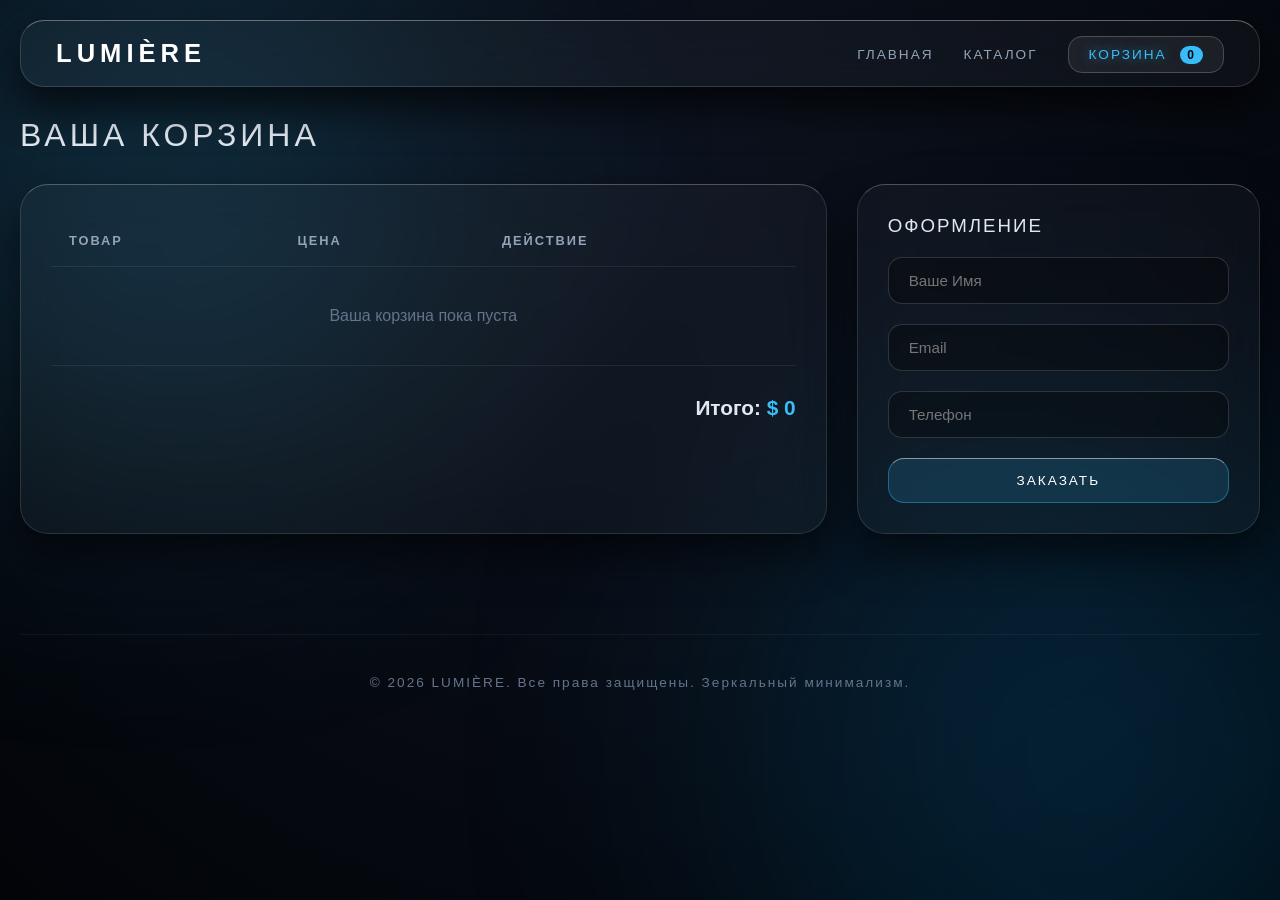
==== cart.html @ f5b10ace "update project" ====
<!DOCTYPE html>
<html lang="ru">
<head>
  <meta charset="UTF-8">
  <meta name="viewport" content="width=device-width, initial-scale=1.0">
  <title>LUMIÈRE | Корзина</title>
  <link rel="stylesheet" href="style.css">
</head>
<body>
  <div class="bg-blob blob-1"></div>
  <div class="bg-blob blob-2"></div>

  <div class="container">
    <header>
      <nav class="nav-glass">
        <a href="index.html" class="logo">LUMIÈRE</a>
        <ul class="nav-links">
          <li><a href="index.html">Главная</a></li>
          <li><a href="catalog.html">Каталог</a></li>
          <li><a href="cart.html" class="active cart-icon-btn">Корзина <span class="cart-badge" id="cart-count">0</span></a></li>
        </ul>
      </nav>
    </header>

    <main>
      <h1 style="letter-spacing: 4px; font-weight: 300; margin-bottom: 30px;">ВАША КОРЗИНА</h1>

      <div style="display: grid; grid-template-columns: 2fr 1fr; gap: 30px;">
        <!-- Таблица товаров -->
        <div class="glass-card">
          <table class="cart-table">
            <thead>
              <tr>
                <th>Товар</th>
                <th>Цена</th>
                <th>Действие</th>
              </tr>
            </thead>
            <tbody id="cart-items-body">
              <!-- Товары подгружаются из script.js -->
            </tbody>
          </table>
          <div style="text-align: right; font-size: 1.3rem; font-weight: bold; margin-top: 20px;">
            Итого: <span id="cart-total-price" style="color: #38bdf8;">$ 0</span>
          </div>
        </div>

        <!-- Оформление заказа -->
        <div class="glass-card">
          <h3 style="margin-bottom: 20px; font-weight: 400; letter-spacing: 2px;">ОФОРМЛЕНИЕ</h3>
          <form onsubmit="submitOrder(event)">
            <div class="form-group">
              <input type="text" class="form-input" placeholder="Ваше Имя" required>
            </div>
            <div class="form-group">
              <input type="email" class="form-input" placeholder="Email" required>
            </div>
            <div class="form-group">
              <input type="tel" class="form-input" placeholder="Телефон" required>
            </div>
            <button type="submit" class="btn-glass" style="width: 100%;">Заказать</button>
          </form>
        </div>
      </div>
    </main>

    <footer>
      <p>© 2026 LUMIÈRE. Все права защищены. Зеркальный минимализм.</p>
    </footer>
  </div>

  <script src="script.js"></script>
</body>
</html>
---- style.css ----
* {
  margin: 0;
  padding: 0;
  box-sizing: border-box;
  font-family: 'Segoe UI', Tahoma, Geneva, Verdana, sans-serif;
}

body {
  min-height: 100vh;
  background: radial-gradient(circle at 50% 20%, #0d131f, #020408);
  color: #e2e8f0;
  overflow-x: hidden;
  position: relative;
}

/* Фоновые ледяные пятна */
.bg-blob {
  position: fixed;
  border-radius: 50%;
  filter: blur(140px);
  z-index: 0;
  opacity: 0.22;
  pointer-events: none;
}

.blob-1 { width: 550px; height: 550px; background: #38bdf8; top: -10%; left: -10%; }
.blob-2 { width: 650px; height: 650px; background: #0284c7; bottom: -20%; right: -10%; }
.blob-3 { width: 450px; height: 450px; background: #6366f1; top: 40%; left: 40%; transform: translate(-50%, -50%); }

.container {
  max-width: 1280px;
  margin: 0 auto;
  padding: 0 20px;
  position: relative;
  z-index: 2;
}

/* Зеркальная Шапка */
header {
  position: sticky;
  top: 20px;
  z-index: 100;
  margin-bottom: 50px;
}

.nav-glass {
  display: flex;
  justify-content: space-between;
  align-items: center;
  padding: 18px 35px;
  border-radius: 24px;
  background: rgba(255, 255, 255, 0.03);
  backdrop-filter: blur(20px);
  -webkit-backdrop-filter: blur(20px);
  border: 1px solid rgba(255, 255, 255, 0.15);
  border-top: 1px solid rgba(255, 255, 255, 0.35);
  box-shadow: 0 20px 40px rgba(0, 0, 0, 0.7);
}

.logo {
  font-size: 1.6rem;
  font-weight: 700;
  letter-spacing: 5px;
  color: #fff;
  text-decoration: none;
}

.nav-links {
  display: flex;
  gap: 30px;
  list-style: none;
}

.nav-links a {
  color: #94a3b8;
  text-decoration: none;
  font-size: 0.85rem;
  letter-spacing: 2px;
  text-transform: uppercase;
  transition: all 0.3s ease;
}

.nav-links a:hover,
.nav-links a.active {
  color: #38bdf8;
  text-shadow: 0 0 12px rgba(56, 189, 248, 0.6);
}

.cart-icon-btn {
  position: relative;
  background: rgba(255, 255, 255, 0.06);
  padding: 10px 20px;
  border-radius: 14px;
  border: 1px solid rgba(255, 255, 255, 0.2);
  color: #fff;
  text-decoration: none;
  transition: 0.3s;
}

.cart-icon-btn:hover {
  background: rgba(56, 189, 248, 0.2);
  border-color: #38bdf8;
}

.cart-badge {
  background: #38bdf8;
  color: #020408;
  font-size: 0.75rem;
  font-weight: bold;
  padding: 2px 7px;
  border-radius: 10px;
  margin-left: 8px;
}

/* 🔥 ЭФФЕКТ МНОГОРАЗОВОГО ПОЯВЛЕНИЯ ПРИ СКРОЛЛЕ 🔥 */
.reveal {
  opacity: 0;
  transform: translateY(50px) scale(0.95);
  transition: opacity 0.7s cubic-bezier(0.16, 1, 0.3, 1), transform 0.7s cubic-bezier(0.16, 1, 0.3, 1);
  will-change: transform, opacity;
}

.reveal.active {
  opacity: 1;
  transform: translateY(0) scale(1);
}

/* Стеклянные карточки */
.glass-card {
  background: rgba(255, 255, 255, 0.03);
  backdrop-filter: blur(20px);
  -webkit-backdrop-filter: blur(20px);
  border: 1px solid rgba(255, 255, 255, 0.12);
  border-top: 1px solid rgba(255, 255, 255, 0.25);
  border-radius: 28px;
  padding: 30px;
  box-shadow: 0 20px 45px rgba(0, 0, 0, 0.6);
  transition: transform 0.3s ease, border-color 0.3s ease, box-shadow 0.3s ease;
}

.glass-card:hover {
  transform: translateY(-6px);
  border-color: rgba(56, 189, 248, 0.4);
  box-shadow: 0 25px 50px rgba(56, 189, 248, 0.15);
}

/* Кнопки */
.btn-glass {
  display: inline-block;
  padding: 14px 30px;
  border-radius: 16px;
  background: rgba(56, 189, 248, 0.15);
  border: 1px solid rgba(56, 189, 248, 0.4);
  border-top: 1px solid rgba(255, 255, 255, 0.5);
  color: #fff;
  text-decoration: none;
  font-size: 0.85rem;
  letter-spacing: 2px;
  text-transform: uppercase;
  cursor: pointer;
  transition: all 0.3s ease;
  text-align: center;
}

.btn-glass:hover {
  background: rgba(56, 189, 248, 0.35);
  border-color: #38bdf8;
  box-shadow: 0 0 25px rgba(56, 189, 248, 0.4);
}

.btn-secondary {
  background: rgba(255, 255, 255, 0.05);
  border-color: rgba(255, 255, 255, 0.2);
}

.btn-secondary:hover {
  background: rgba(255, 255, 255, 0.15);
  border-color: rgba(255, 255, 255, 0.4);
}

/* Главный Баннер */
.hero {
  padding: 90px 40px;
  text-align: center;
  margin-bottom: 60px;
}

.hero h1 {
  font-size: 3.8rem;
  letter-spacing: 8px;
  margin-bottom: 20px;
  font-weight: 300;
  background: linear-gradient(135deg, #ffffff, #94a3b8);
  -webkit-background-clip: text;
  -webkit-text-fill-color: transparent;
}

.hero p {
  font-size: 1.15rem;
  color: #94a3b8;
  max-width: 650px;
  margin: 0 auto 40px;
  line-height: 1.6;
}

.hero-buttons {
  display: flex;
  gap: 20px;
  justify-content: center;
}

.section-title {
  text-align: center;
  font-size: 2rem;
  font-weight: 300;
  letter-spacing: 5px;
  margin-bottom: 40px;
  color: #f8fafc;
}

/* Сетка услуг */
.services-grid {
  display: grid;
  grid-template-columns: repeat(auto-fit, minmax(280px, 1fr));
  gap: 25px;
  margin-bottom: 80px;
}

.service-card {
  text-align: center;
}

.service-icon {
  font-size: 2.5rem;
  margin-bottom: 20px;
  display: inline-block;
  color: #38bdf8;
  text-shadow: 0 0 15px rgba(56, 189, 248, 0.5);
}

.service-title {
  font-size: 1.15rem;
  letter-spacing: 2px;
  margin-bottom: 12px;
  color: #fff;
}

.service-desc {
  font-size: 0.88rem;
  color: #94a3b8;
  line-height: 1.6;
  margin-bottom: 20px;
}

/* Фильтры и Каталог */
.filter-bar {
  display: flex;
  justify-content: center;
  gap: 12px;
  margin-bottom: 40px;
  flex-wrap: wrap;
}

.filter-btn {
  padding: 10px 22px;
  border-radius: 20px;
  background: rgba(255, 255, 255, 0.04);
  border: 1px solid rgba(255, 255, 255, 0.15);
  color: #94a3b8;
  cursor: pointer;
  transition: 0.3s;
  font-size: 0.85rem;
  letter-spacing: 1px;
}

.filter-btn.active, .filter-btn:hover {
  background: rgba(56, 189, 248, 0.2);
  border-color: #38bdf8;
  color: #fff;
}

.products-grid {
  display: grid;
  grid-template-columns: repeat(auto-fill, minmax(270px, 1fr));
  gap: 30px;
  margin-bottom: 80px;
}

.product-card {
  display: flex;
  flex-direction: column;
  justify-content: space-between;
}

.product-img {
  width: 100%;
  height: 230px;
  object-fit: cover;
  border-radius: 20px;
  margin-bottom: 18px;
  border: 1px solid rgba(255, 255, 255, 0.1);
  transition: transform 0.4s ease;
}

.product-card:hover .product-img {
  transform: scale(1.03);
}

.product-category {
  font-size: 0.75rem;
  color: #38bdf8;
  letter-spacing: 2px;
  text-transform: uppercase;
  margin-bottom: 6px;
}

.product-title {
  font-size: 1.1rem;
  margin-bottom: 8px;
  color: #fff;
  font-weight: 500;
}

.product-price {
  font-size: 1.2rem;
  color: #f8fafc;
  margin-bottom: 18px;
  font-weight: 600;
}

/* Всплывающее уведомление Toast */
.toast-container {
  position: fixed;
  bottom: 30px;
  right: 30px;
  z-index: 1000;
  display: flex;
  flex-direction: column;
  gap: 10px;
}

.toast {
  background: rgba(15, 23, 42, 0.85);
  backdrop-filter: blur(16px);
  border: 1px solid rgba(56, 189, 248, 0.5);
  border-top: 1px solid rgba(255, 255, 255, 0.6);
  color: #fff;
  padding: 16px 24px;
  border-radius: 18px;
  box-shadow: 0 10px 30px rgba(0, 0, 0, 0.5);
  display: flex;
  align-items: center;
  gap: 12px;
  animation: slideIn 0.3s ease forwards;
  font-size: 0.9rem;
}

@keyframes slideIn {
  from { transform: translateX(100%); opacity: 0; }
  to { transform: translateX(0); opacity: 1; }
}

/* Корзина */
.cart-table {
  width: 100%;
  border-collapse: collapse;
  margin-bottom: 30px;
}

.cart-table th, .cart-table td {
  padding: 18px;
  text-align: left;
  border-bottom: 1px solid rgba(255, 255, 255, 0.08);
}

.cart-table th {
  color: #94a3b8;
  font-size: 0.8rem;
  text-transform: uppercase;
  letter-spacing: 2px;
}

.form-group {
  margin-bottom: 20px;
}

.form-input {
  width: 100%;
  padding: 14px 20px;
  background: rgba(0, 0, 0, 0.3);
  border: 1px solid rgba(255, 255, 255, 0.15);
  border-radius: 14px;
  color: #fff;
  outline: none;
  font-size: 0.95rem;
  transition: 0.3s;
}

.form-input:focus {
  border-color: #38bdf8;
  box-shadow: 0 0 15px rgba(56, 189, 248, 0.2);
}

footer {
  margin-top: 100px;
  padding: 40px 0;
  text-align: center;
  color: #64748b;
  font-size: 0.85rem;
  letter-spacing: 2px;
  border-top: 1px solid rgba(255, 255, 255, 0.05);
}
/* ==========================================
   📱 МОБИЛЬНАЯ ВЕРСИЯ (MEDIA QUERIES)
   ========================================== */

/* Планшеты и телефоны (до 768px) */
@media (max-width: 768px) {
  .container {
    padding: 0 15px;
  }

  /* Шапка и навигация */
  .nav-glass {
    flex-direction: column;
    gap: 15px;
    padding: 15px 20px;
  }

  .nav-links {
    gap: 15px;
    font-size: 0.85rem;
    flex-wrap: wrap;
    justify-content: center;
  }

  /* Фильтры в каталоге */
  .filters-container {
    display: flex;
    flex-wrap: wrap;
    gap: 8px;
    justify-content: center;
    margin-bottom: 30px;
  }

  .filter-btn {
    padding: 8px 14px;
    font-size: 0.75rem;
    flex: 1 1 calc(33.33% - 10px);
    text-align: center;
  }

  /* Сетка товаров */
  .products-grid {
    grid-template-columns: repeat(auto-fill, minmax(220px, 1fr));
    gap: 15px;
  }

  .product-img {
    height: 180px;
  }

  /* Корзина и таблицы */
  .cart-layout {
    grid-template-columns: 1fr;
    gap: 20px;
  }

  .cart-table th, 
  .cart-table td {
    padding: 10px 8px;
    font-size: 0.85rem;
  }
}

/* Маленькие телефоны (до 480px) */
@media (max-width: 480px) {
  .logo {
    font-size: 1.2rem;
    letter-spacing: 2px;
  }

  .products-grid {
    grid-template-columns: 1fr; /* По 1 карточке на экран */
  }

  .filter-btn {
    flex: 1 1 calc(50% - 10px);
  }

  .toast-container {
    left: 15px;
    right: 15px;
    bottom: 15px;
  }

  .toast {
    width: 100%;
    justify-content: center;
    font-size: 0.85rem;
  }
}
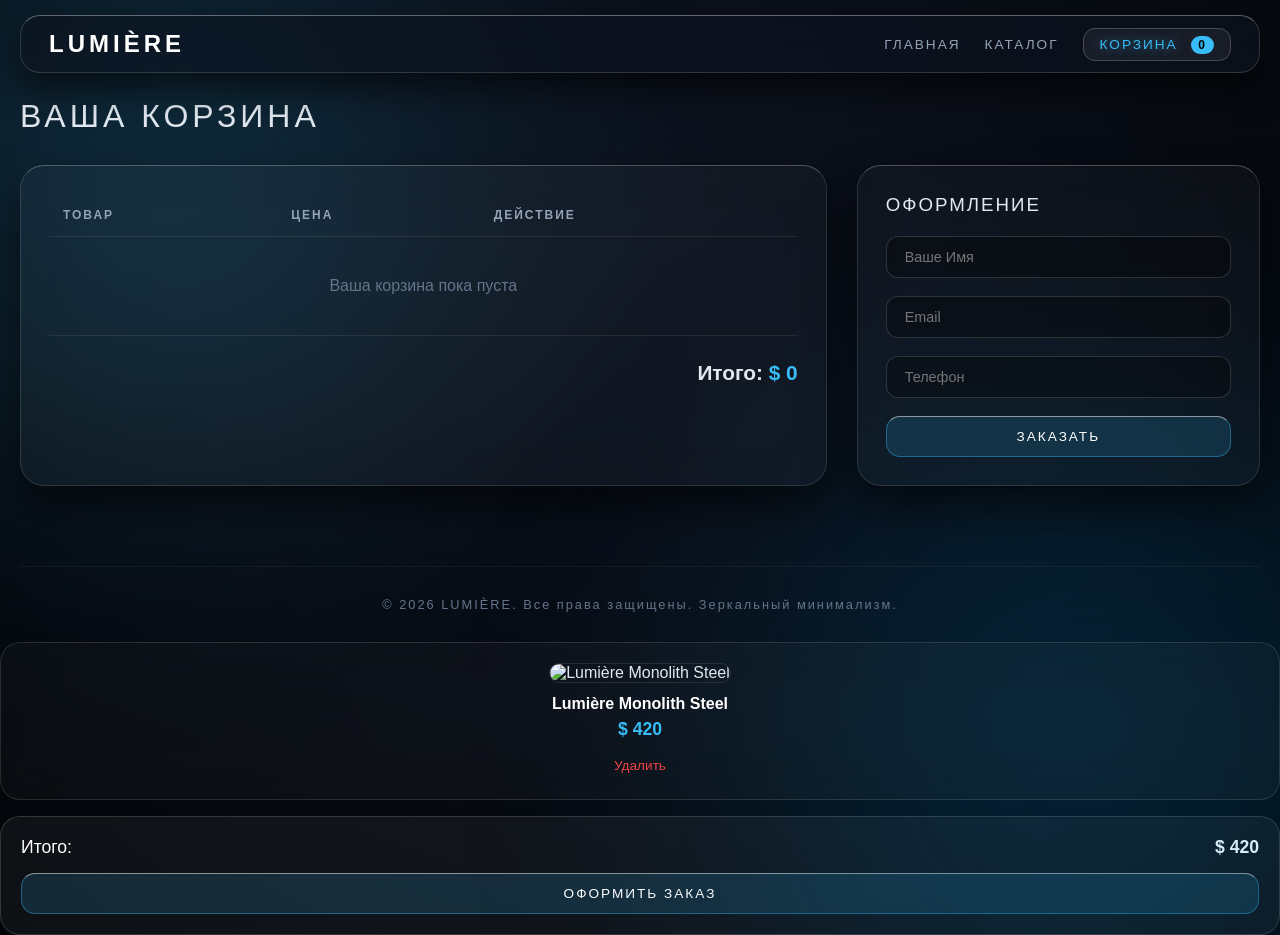
==== commit 64fd5222: "new4 updete" ====
--- a/cart.html
+++ b/cart.html
@@ -69,6 +69,33 @@
     </footer>
   </div>
 
+  <div class="cart-card">
+  <!-- Картинка -->
+  <div class="cart-img-wrap">
+    <img src="img/product.jpg" alt="Lumière Monolith Steel">
+  </div>
+
+  <!-- Информация о товаре -->
+  <div class="cart-info">
+    <h3 class="cart-title">Lumière Monolith Steel</h3>
+    <div class="cart-price">$ 420</div>
+  </div>
+
+  <!-- Действия -->
+  <div class="cart-actions">
+    <button class="cart-remove-btn">Удалить</button>
+  </div>
+</div>
+
+<!-- Итоговый блок -->
+<div class="cart-summary-card">
+  <div class="summary-line">
+    <span>Итого:</span>
+    <strong>$ 420</strong>
+  </div>
+  <button class="btn-glass checkout-btn">Оформить заказ</button>
+</div>
+
   <script src="script.js"></script>
 </body>
 </html>
--- a/style.css
+++ b/style.css
@@ -38,37 +38,38 @@
 /* Зеркальная Шапка */
 header {
   position: sticky;
-  top: 20px;
+  top: 15px;
   z-index: 100;
-  margin-bottom: 50px;
+  margin-bottom: 40px;
 }
 
 .nav-glass {
   display: flex;
   justify-content: space-between;
   align-items: center;
-  padding: 18px 35px;
-  border-radius: 24px;
-  background: rgba(255, 255, 255, 0.03);
+  padding: 14px 28px;
+  border-radius: 20px;
+  background: rgba(13, 19, 31, 0.65);
   backdrop-filter: blur(20px);
   -webkit-backdrop-filter: blur(20px);
   border: 1px solid rgba(255, 255, 255, 0.15);
   border-top: 1px solid rgba(255, 255, 255, 0.35);
-  box-shadow: 0 20px 40px rgba(0, 0, 0, 0.7);
+  box-shadow: 0 15px 35px rgba(0, 0, 0, 0.6);
 }
 
 .logo {
-  font-size: 1.6rem;
+  font-size: 1.5rem;
   font-weight: 700;
-  letter-spacing: 5px;
+  letter-spacing: 4px;
   color: #fff;
   text-decoration: none;
 }
 
 .nav-links {
   display: flex;
-  gap: 30px;
+  gap: 24px;
   list-style: none;
+  align-items: center;
 }
 
 .nav-links a {
@@ -89,12 +90,13 @@
 .cart-icon-btn {
   position: relative;
   background: rgba(255, 255, 255, 0.06);
-  padding: 10px 20px;
-  border-radius: 14px;
+  padding: 8px 16px;
+  border-radius: 12px;
   border: 1px solid rgba(255, 255, 255, 0.2);
   color: #fff;
   text-decoration: none;
   transition: 0.3s;
+  white-space: nowrap;
 }
 
 .cart-icon-btn:hover {
@@ -112,11 +114,11 @@
   margin-left: 8px;
 }
 
-/* 🔥 ЭФФЕКТ МНОГОРАЗОВОГО ПОЯВЛЕНИЯ ПРИ СКРОЛЛЕ 🔥 */
+/* Эффект прокрутки */
 .reveal {
   opacity: 0;
-  transform: translateY(50px) scale(0.95);
-  transition: opacity 0.7s cubic-bezier(0.16, 1, 0.3, 1), transform 0.7s cubic-bezier(0.16, 1, 0.3, 1);
+  transform: translateY(40px) scale(0.98);
+  transition: opacity 0.6s cubic-bezier(0.16, 1, 0.3, 1), transform 0.6s cubic-bezier(0.16, 1, 0.3, 1);
   will-change: transform, opacity;
 }
 
@@ -132,8 +134,8 @@
   -webkit-backdrop-filter: blur(20px);
   border: 1px solid rgba(255, 255, 255, 0.12);
   border-top: 1px solid rgba(255, 255, 255, 0.25);
-  border-radius: 28px;
-  padding: 30px;
+  border-radius: 24px;
+  padding: 28px;
   box-shadow: 0 20px 45px rgba(0, 0, 0, 0.6);
   transition: transform 0.3s ease, border-color 0.3s ease, box-shadow 0.3s ease;
 }
@@ -147,8 +149,8 @@
 /* Кнопки */
 .btn-glass {
   display: inline-block;
-  padding: 14px 30px;
-  border-radius: 16px;
+  padding: 12px 26px;
+  border-radius: 14px;
   background: rgba(56, 189, 248, 0.15);
   border: 1px solid rgba(56, 189, 248, 0.4);
   border-top: 1px solid rgba(255, 255, 255, 0.5);
@@ -180,14 +182,14 @@
 
 /* Главный Баннер */
 .hero {
-  padding: 90px 40px;
+  padding: 70px 20px;
   text-align: center;
-  margin-bottom: 60px;
+  margin-bottom: 50px;
 }
 
 .hero h1 {
-  font-size: 3.8rem;
-  letter-spacing: 8px;
+  font-size: 3.5rem;
+  letter-spacing: 6px;
   margin-bottom: 20px;
   font-weight: 300;
   background: linear-gradient(135deg, #ffffff, #94a3b8);
@@ -196,34 +198,35 @@
 }
 
 .hero p {
-  font-size: 1.15rem;
+  font-size: 1.1rem;
   color: #94a3b8;
   max-width: 650px;
-  margin: 0 auto 40px;
+  margin: 0 auto 35px;
   line-height: 1.6;
 }
 
 .hero-buttons {
   display: flex;
-  gap: 20px;
+  gap: 16px;
   justify-content: center;
+  flex-wrap: wrap;
 }
 
 .section-title {
   text-align: center;
-  font-size: 2rem;
+  font-size: 1.8rem;
   font-weight: 300;
-  letter-spacing: 5px;
-  margin-bottom: 40px;
+  letter-spacing: 4px;
+  margin-bottom: 35px;
   color: #f8fafc;
 }
 
 /* Сетка услуг */
 .services-grid {
   display: grid;
-  grid-template-columns: repeat(auto-fit, minmax(280px, 1fr));
-  gap: 25px;
-  margin-bottom: 80px;
+  grid-template-columns: repeat(auto-fit, minmax(260px, 1fr));
+  gap: 20px;
+  margin-bottom: 70px;
 }
 
 .service-card {
@@ -231,17 +234,17 @@
 }
 
 .service-icon {
-  font-size: 2.5rem;
-  margin-bottom: 20px;
+  font-size: 2.2rem;
+  margin-bottom: 16px;
   display: inline-block;
   color: #38bdf8;
   text-shadow: 0 0 15px rgba(56, 189, 248, 0.5);
 }
 
 .service-title {
-  font-size: 1.15rem;
-  letter-spacing: 2px;
-  margin-bottom: 12px;
+  font-size: 1.1rem;
+  letter-spacing: 1.5px;
+  margin-bottom: 10px;
   color: #fff;
 }
 
@@ -249,27 +252,28 @@
   font-size: 0.88rem;
   color: #94a3b8;
   line-height: 1.6;
-  margin-bottom: 20px;
+  margin-bottom: 18px;
 }
 
 /* Фильтры и Каталог */
-.filter-bar {
+.filter-bar,
+.filters-container {
   display: flex;
   justify-content: center;
-  gap: 12px;
-  margin-bottom: 40px;
+  gap: 10px;
+  margin-bottom: 35px;
   flex-wrap: wrap;
 }
 
 .filter-btn {
-  padding: 10px 22px;
-  border-radius: 20px;
+  padding: 9px 18px;
+  border-radius: 18px;
   background: rgba(255, 255, 255, 0.04);
   border: 1px solid rgba(255, 255, 255, 0.15);
   color: #94a3b8;
   cursor: pointer;
   transition: 0.3s;
-  font-size: 0.85rem;
+  font-size: 0.8rem;
   letter-spacing: 1px;
 }
 
@@ -281,9 +285,9 @@
 
 .products-grid {
   display: grid;
-  grid-template-columns: repeat(auto-fill, minmax(270px, 1fr));
-  gap: 30px;
-  margin-bottom: 80px;
+  grid-template-columns: repeat(auto-fill, minmax(260px, 1fr));
+  gap: 25px;
+  margin-bottom: 70px;
 }
 
 .product-card {
@@ -294,16 +298,16 @@
 
 .product-img {
   width: 100%;
-  height: 230px;
+  height: 220px;
   object-fit: cover;
-  border-radius: 20px;
-  margin-bottom: 18px;
+  border-radius: 18px;
+  margin-bottom: 16px;
   border: 1px solid rgba(255, 255, 255, 0.1);
   transition: transform 0.4s ease;
 }
 
 .product-card:hover .product-img {
-  transform: scale(1.03);
+  transform: scale(1.02);
 }
 
 .product-category {
@@ -315,24 +319,24 @@
 }
 
 .product-title {
-  font-size: 1.1rem;
+  font-size: 1.05rem;
   margin-bottom: 8px;
   color: #fff;
   font-weight: 500;
 }
 
 .product-price {
-  font-size: 1.2rem;
+  font-size: 1.15rem;
   color: #f8fafc;
-  margin-bottom: 18px;
+  margin-bottom: 16px;
   font-weight: 600;
 }
 
-/* Всплывающее уведомление Toast */
+/* Toast */
 .toast-container {
   position: fixed;
-  bottom: 30px;
-  right: 30px;
+  bottom: 25px;
+  right: 25px;
   z-index: 1000;
   display: flex;
   flex-direction: column;
@@ -340,19 +344,19 @@
 }
 
 .toast {
-  background: rgba(15, 23, 42, 0.85);
+  background: rgba(15, 23, 42, 0.9);
   backdrop-filter: blur(16px);
   border: 1px solid rgba(56, 189, 248, 0.5);
   border-top: 1px solid rgba(255, 255, 255, 0.6);
   color: #fff;
-  padding: 16px 24px;
-  border-radius: 18px;
+  padding: 14px 20px;
+  border-radius: 16px;
   box-shadow: 0 10px 30px rgba(0, 0, 0, 0.5);
   display: flex;
   align-items: center;
   gap: 12px;
   animation: slideIn 0.3s ease forwards;
-  font-size: 0.9rem;
+  font-size: 0.88rem;
 }
 
 @keyframes slideIn {
@@ -361,38 +365,44 @@
 }
 
 /* Корзина */
+.cart-table-wrapper {
+  width: 100%;
+  overflow-x: auto;
+}
+
 .cart-table {
   width: 100%;
   border-collapse: collapse;
-  margin-bottom: 30px;
+  margin-bottom: 25px;
+  min-width: 500px;
 }
 
 .cart-table th, .cart-table td {
-  padding: 18px;
+  padding: 14px;
   text-align: left;
   border-bottom: 1px solid rgba(255, 255, 255, 0.08);
 }
 
 .cart-table th {
   color: #94a3b8;
-  font-size: 0.8rem;
+  font-size: 0.75rem;
   text-transform: uppercase;
   letter-spacing: 2px;
 }
 
 .form-group {
-  margin-bottom: 20px;
+  margin-bottom: 18px;
 }
 
 .form-input {
   width: 100%;
-  padding: 14px 20px;
+  padding: 12px 18px;
   background: rgba(0, 0, 0, 0.3);
   border: 1px solid rgba(255, 255, 255, 0.15);
-  border-radius: 14px;
+  border-radius: 12px;
   color: #fff;
   outline: none;
-  font-size: 0.95rem;
+  font-size: 0.9rem;
   transition: 0.3s;
 }
 
@@ -402,14 +412,15 @@
 }
 
 footer {
-  margin-top: 100px;
-  padding: 40px 0;
+  margin-top: 80px;
+  padding: 30px 0;
   text-align: center;
   color: #64748b;
-  font-size: 0.85rem;
+  font-size: 0.8rem;
   letter-spacing: 2px;
   border-top: 1px solid rgba(255, 255, 255, 0.05);
 }
+
 /* ==========================================
    📱 МОБИЛЬНАЯ ВЕРСИЯ (MEDIA QUERIES)
    ========================================== */
@@ -417,86 +428,227 @@
 /* Планшеты и телефоны (до 768px) */
 @media (max-width: 768px) {
   .container {
-    padding: 0 15px;
-  }
-
-  /* Шапка и навигация */
+    padding: 0 12px;
+  }
+
+  header {
+    top: 10px;
+    margin-bottom: 30px;
+  }
+
   .nav-glass {
     flex-direction: column;
-    gap: 15px;
-    padding: 15px 20px;
+    gap: 12px;
+    padding: 12px 16px;
+    border-radius: 18px;
   }
 
   .nav-links {
-    gap: 15px;
-    font-size: 0.85rem;
+    gap: 12px;
+    font-size: 0.75rem;
     flex-wrap: wrap;
     justify-content: center;
-  }
-
-  /* Фильтры в каталоге */
+    width: 100%;
+  }
+
+  .hero {
+    padding: 40px 10px;
+  }
+
+  .hero h1 {
+    font-size: 2.3rem;
+    letter-spacing: 3px;
+  }
+
+  .hero p {
+    font-size: 0.95rem;
+  }
+
+  .hero-buttons {
+    flex-direction: column;
+    width: 100%;
+  }
+
+  .hero-buttons .btn-glass {
+    width: 100%;
+  }
+
+  .filter-bar,
   .filters-container {
-    display: flex;
-    flex-wrap: wrap;
-    gap: 8px;
-    justify-content: center;
-    margin-bottom: 30px;
+    gap: 6px;
   }
 
   .filter-btn {
-    padding: 8px 14px;
+    padding: 8px 12px;
     font-size: 0.75rem;
-    flex: 1 1 calc(33.33% - 10px);
+    flex: 1 1 calc(50% - 6px);
     text-align: center;
   }
 
-  /* Сетка товаров */
   .products-grid {
-    grid-template-columns: repeat(auto-fill, minmax(220px, 1fr));
+    grid-template-columns: repeat(auto-fill, minmax(200px, 1fr));
     gap: 15px;
   }
 
   .product-img {
-    height: 180px;
-  }
-
-  /* Корзина и таблицы */
-  .cart-layout {
-    grid-template-columns: 1fr;
-    gap: 20px;
-  }
-
-  .cart-table th, 
+    height: 170px;
+  }
+
+  .glass-card {
+    padding: 20px;
+    border-radius: 20px;
+  }
+}/* ==========================================
+   📱 МОБИЛЬНАЯ ВЕРСИЯ КОРЗИНЫ
+   ========================================== */
+@media (max-width: 768px) {
+
+  /* Убираем лишние отступы у контейнеров */
+  .container {
+    padding: 0 10px !important;
+    width: 100% !important;
+    overflow-x: hidden;
+  }
+
+  /* Стеклянная карточка подстраивается под экран */
+  .glass-card {
+    padding: 12px !important;
+    width: 100% !important;
+    box-sizing: border-box !important;
+    margin: 0 auto !important;
+  }
+
+  /* Скрываем заголовки таблицы (Товар, Цена и т.д.) */
+  .cart-table thead {
+    display: none !important;
+  }
+
+  /* Превращаем таблицу и строки в гибкие карточки */
+  .cart-table, 
+  .cart-table tbody, 
+  .cart-table tr, 
   .cart-table td {
-    padding: 10px 8px;
-    font-size: 0.85rem;
-  }
-}
-
-/* Маленькие телефоны (до 480px) */
-@media (max-width: 480px) {
-  .logo {
-    font-size: 1.2rem;
-    letter-spacing: 2px;
-  }
-
-  .products-grid {
-    grid-template-columns: 1fr; /* По 1 карточке на экран */
-  }
-
-  .filter-btn {
-    flex: 1 1 calc(50% - 10px);
-  }
-
-  .toast-container {
-    left: 15px;
-    right: 15px;
-    bottom: 15px;
-  }
-
-  .toast {
-    width: 100%;
-    justify-content: center;
-    font-size: 0.85rem;
+    display: block !important;
+    width: 100% !important;
+    box-sizing: border-box !important;
+  }
+
+  .cart-table tr {
+    margin-bottom: 15px;
+    background: rgba(255, 255, 255, 0.05);
+    border: 1px solid rgba(255, 255, 255, 0.12);
+    border-radius: 16px;
+    padding: 12px;
+  }
+
+  .cart-table td {
+    display: flex !important;
+    justify-content: space-between !important;
+    align-items: center !important;
+    padding: 10px 0 !important;
+    border-bottom: 1px solid rgba(255, 255, 255, 0.08) !important;
+    text-align: right !important;
+    font-size: 0.9rem;
+  }
+
+  .cart-table td:last-child {
+    border-bottom: none !important;
+  }
+
+  /* Картинка товара внутри корзины */
+  .cart-table img {
+    width: 50px !important;
+    height: 50px !important;
+    object-fit: cover;
+    border-radius: 10px;
+  }
+
+  /* Поле с итоговой суммой и кнопка оформления */
+  .cart-summary, 
+  .cart-checkout {
+    width: 100% !important;
+    margin-top: 15px;
+    text-align: center !important;
+  }
+
+  .btn-glass {
+    width: 100% !important;
+    display: block !important;
+  }
+}
+/* Мобильная карточка товара */
+.cart-card {
+  display: flex;
+  flex-direction: column; /* Выстраиваем строго в столбик */
+  align-items: center;
+  text-align: center;
+  gap: 12px;
+  width: 100%;
+  padding: 20px;
+  margin-bottom: 16px;
+  background: rgba(255, 255, 255, 0.03);
+  backdrop-filter: blur(20px);
+  border: 1px solid rgba(255, 255, 255, 0.12);
+  border-radius: 20px;
+  box-sizing: border-box;
+}
+
+.cart-img-wrap img {
+  width: 80px;
+  height: 80px;
+  object-fit: cover;
+  border-radius: 14px;
+  border: 1px solid rgba(255, 255, 255, 0.1);
+}
+
+.cart-title {
+  font-size: 1rem;
+  color: #fff;
+  margin-bottom: 6px;
+}
+
+.cart-price {
+  font-size: 1.1rem;
+  color: #38bdf8;
+  font-weight: 600;
+}
+
+.cart-remove-btn {
+  background: transparent;
+  border: none;
+  color: #ef4444;
+  font-size: 0.85rem;
+  cursor: pointer;
+  padding: 6px 12px;
+}
+
+/* Итоговый блок под карточками */
+.cart-summary-card {
+  width: 100%;
+  padding: 20px;
+  background: rgba(255, 255, 255, 0.05);
+  border-radius: 20px;
+  border: 1px solid rgba(255, 255, 255, 0.15);
+  box-sizing: border-box;
+  text-align: center;
+}
+
+.summary-line {
+  display: flex;
+  justify-content: space-between;
+  font-size: 1.1rem;
+  color: #fff;
+  margin-bottom: 15px;
+}
+
+.checkout-btn {
+  width: 100%;
+}
+
+/* Адаптив под маленькие экраны */
+@media (max-width: 768px) {
+  .container {
+    padding: 0 12px !important;
+    width: 100% !important;
   }
 }
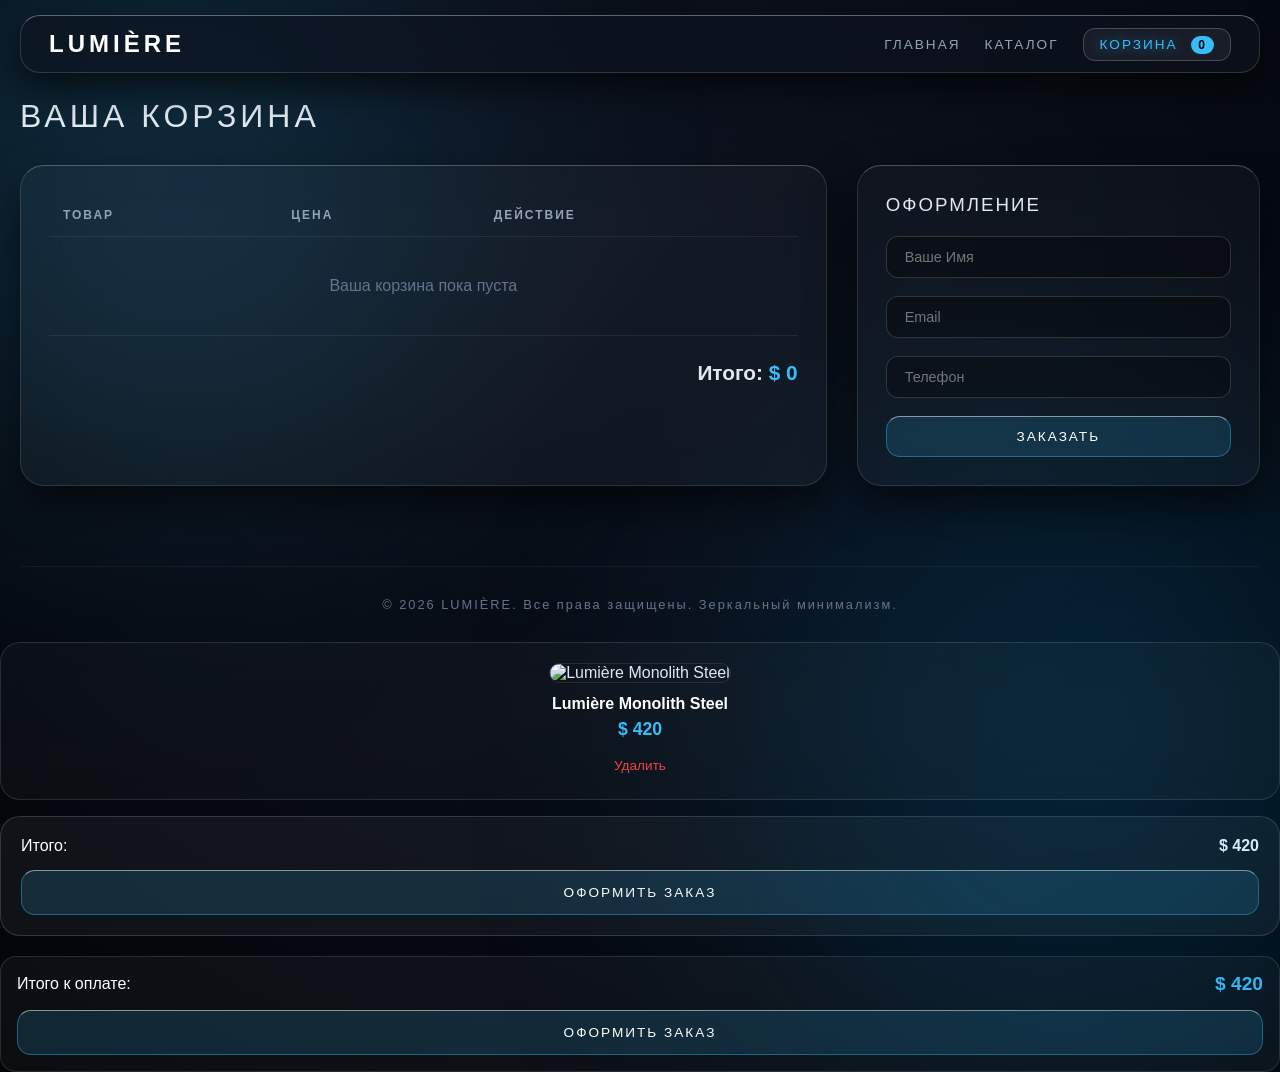
==== commit 77be9f14: "updetes" ====
--- a/cart.html
+++ b/cart.html
@@ -96,6 +96,18 @@
   <button class="btn-glass checkout-btn">Оформить заказ</button>
 </div>
 
+<div class="cart-summary-block">
+  <div class="summary-line">
+    <span>Итого к оплате:</span>
+    <span class="total-price">$ 420</span>
+  </div>
+
+  <!-- Кнопка оформления заказа -->
+  <button type="button" class="btn-glass checkout-btn">
+    Оформить заказ
+  </button>
+</div>
+
   <script src="script.js"></script>
 </body>
 </html>
--- a/style.css
+++ b/style.css
@@ -651,4 +651,35 @@
     padding: 0 12px !important;
     width: 100% !important;
   }
+}
+.cart-summary-block {
+  width: 100%;
+  margin-top: 20px;
+  padding: 16px;
+  background: rgba(255, 255, 255, 0.04);
+  border: 1px solid rgba(255, 255, 255, 0.12);
+  border-radius: 16px;
+  box-sizing: border-box;
+}
+
+.summary-line {
+  display: flex;
+  justify-content: space-between;
+  align-items: center;
+  margin-bottom: 15px;
+  font-size: 1rem;
+  color: #fff;
+}
+
+.total-price {
+  font-size: 1.2rem;
+  font-weight: bold;
+  color: #38bdf8;
+}
+
+.checkout-btn {
+  width: 100% !important; /* Кнопка растянется на всю ширину блока */
+  padding: 14px 0;
+  text-align: center;
+  display: block;
 }
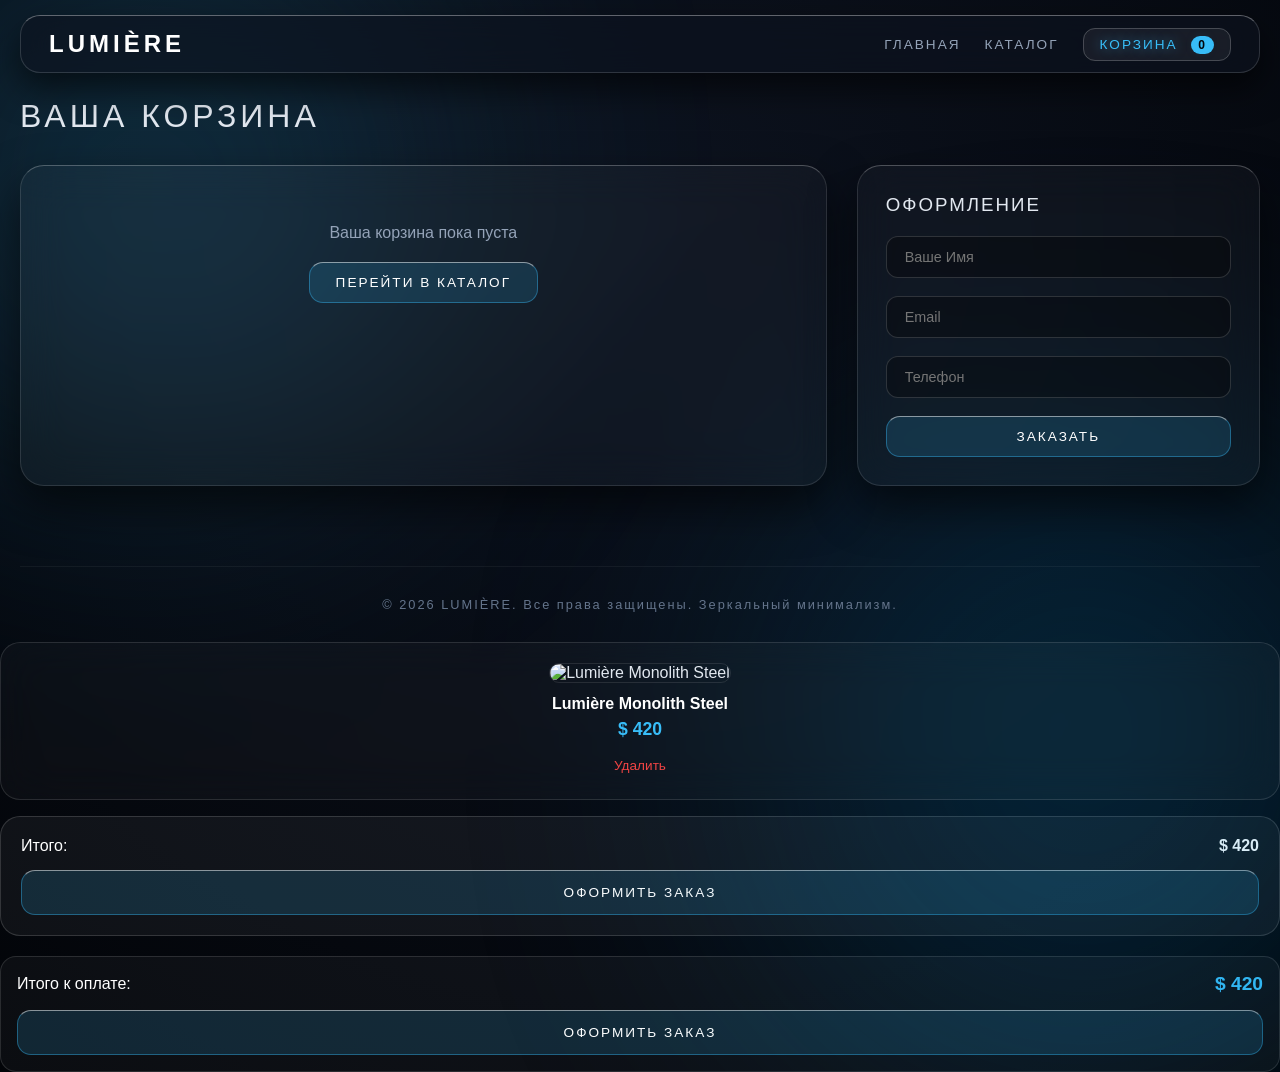
==== commit d4c86f30: "567" ====
--- a/cart.html
+++ b/cart.html
@@ -27,23 +27,13 @@
 
       <div style="display: grid; grid-template-columns: 2fr 1fr; gap: 30px;">
         <!-- Таблица товаров -->
-        <div class="glass-card">
-          <table class="cart-table">
-            <thead>
-              <tr>
-                <th>Товар</th>
-                <th>Цена</th>
-                <th>Действие</th>
-              </tr>
-            </thead>
-            <tbody id="cart-items-body">
-              <!-- Товары подгружаются из script.js -->
-            </tbody>
-          </table>
-          <div style="text-align: right; font-size: 1.3rem; font-weight: bold; margin-top: 20px;">
-            Итого: <span id="cart-total-price" style="color: #38bdf8;">$ 0</span>
-          </div>
-        </div>
+    <div class="glass-card">
+  <!-- Блок пустой корзины -->
+  <div class="empty-cart">
+    <p>Ваша корзина пока пуста</p>
+    <a href="catalog.html" class="btn-glass">Перейти в каталог</a>
+  </div>
+</div>
 
         <!-- Оформление заказа -->
         <div class="glass-card">
--- a/style.css
+++ b/style.css
@@ -682,4 +682,30 @@
   padding: 14px 0;
   text-align: center;
   display: block;
+}
+/* Выравнивание пустой корзины строго по центру */
+.empty-cart {
+  width: 100% !important;
+  max-width: 100% !important;
+  text-align: center;
+  padding: 30px 10px;
+  box-sizing: border-box !important;
+}
+
+.empty-cart p {
+  color: #94a3b8;
+  font-size: 1rem;
+  margin-bottom: 20px;
+  white-space: normal !important; /* Разрешаем переносы текста */
+}
+
+/* Фикс для мобильных устройств */
+@media (max-width: 768px) {
+  .glass-card {
+    width: 100% !important;
+    max-width: 100% !important;
+    padding: 15px !important;
+    overflow: hidden !important; /* Обрезаем любые вылезания */
+    box-sizing: border-box !important;
+  }
 }
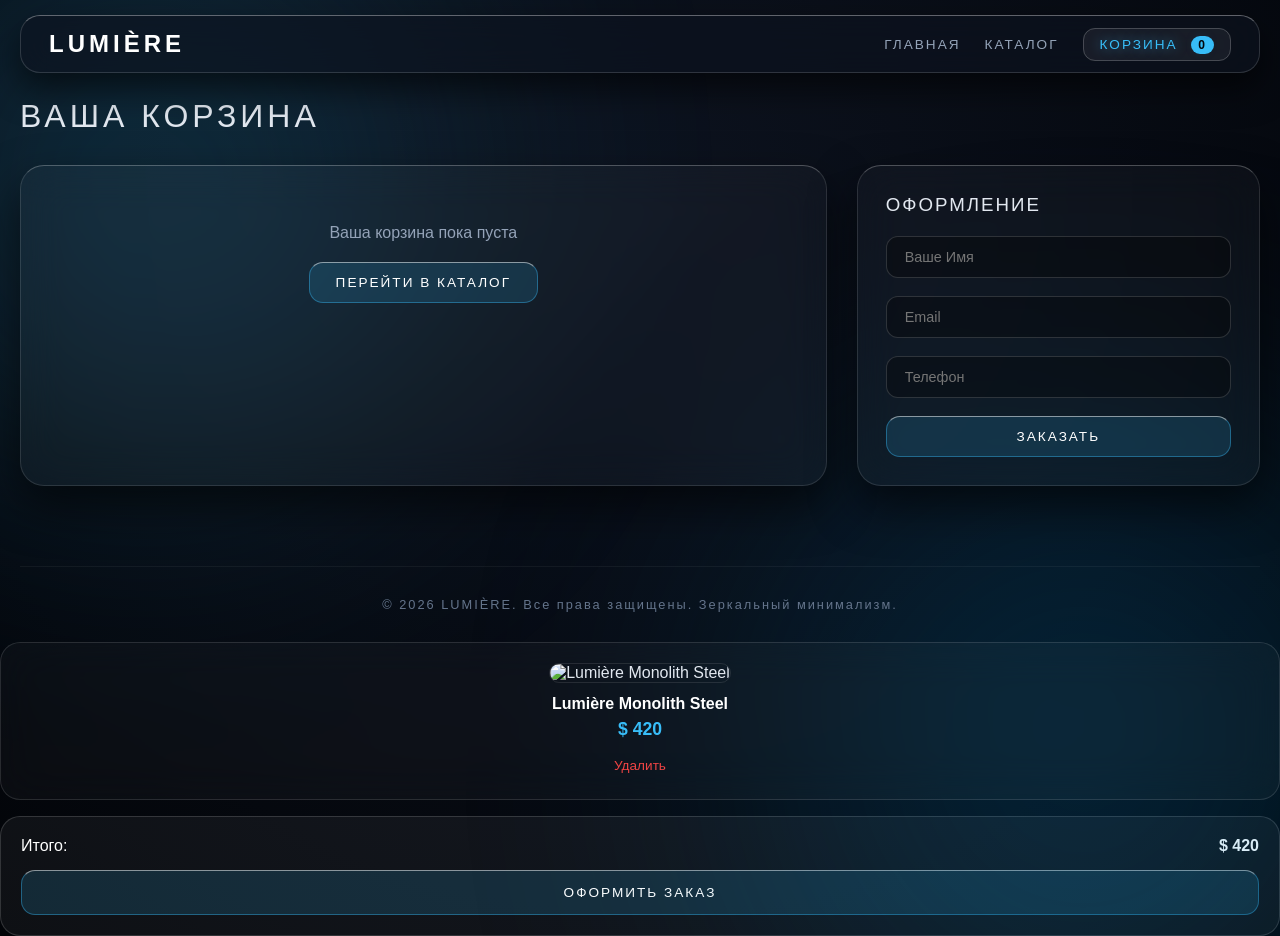
==== commit f00c45bf: "09" ====
--- a/cart.html
+++ b/cart.html
@@ -86,18 +86,6 @@
   <button class="btn-glass checkout-btn">Оформить заказ</button>
 </div>
 
-<div class="cart-summary-block">
-  <div class="summary-line">
-    <span>Итого к оплате:</span>
-    <span class="total-price">$ 420</span>
-  </div>
-
-  <!-- Кнопка оформления заказа -->
-  <button type="button" class="btn-glass checkout-btn">
-    Оформить заказ
-  </button>
-</div>
-
   <script src="script.js"></script>
 </body>
 </html>
--- a/style.css
+++ b/style.css
@@ -708,4 +708,26 @@
     overflow: hidden !important; /* Обрезаем любые вылезания */
     box-sizing: border-box !important;
   }
+}
+@media (max-width: 768px) {
+  /* Перестраиваем общую сетку корзины строго в столбик */
+  .cart-grid,
+  .cart-layout,
+  .cart-container {
+    display: flex !important;
+    flex-direction: column !important; /* Блок под блоком */
+    grid-template-columns: 1fr !important; /* Если использовался CSS Grid */
+    width: 100% !important;
+    gap: 20px !important;
+  }
+
+  /* Карточка корзины и форма оформления на всю ширину */
+  .glass-card,
+  .cart-card,
+  .checkout-section,
+  .checkout-card {
+    width: 100% !important;
+    max-width: 100% !important;
+    box-sizing: border-box !important;
+  }
 }
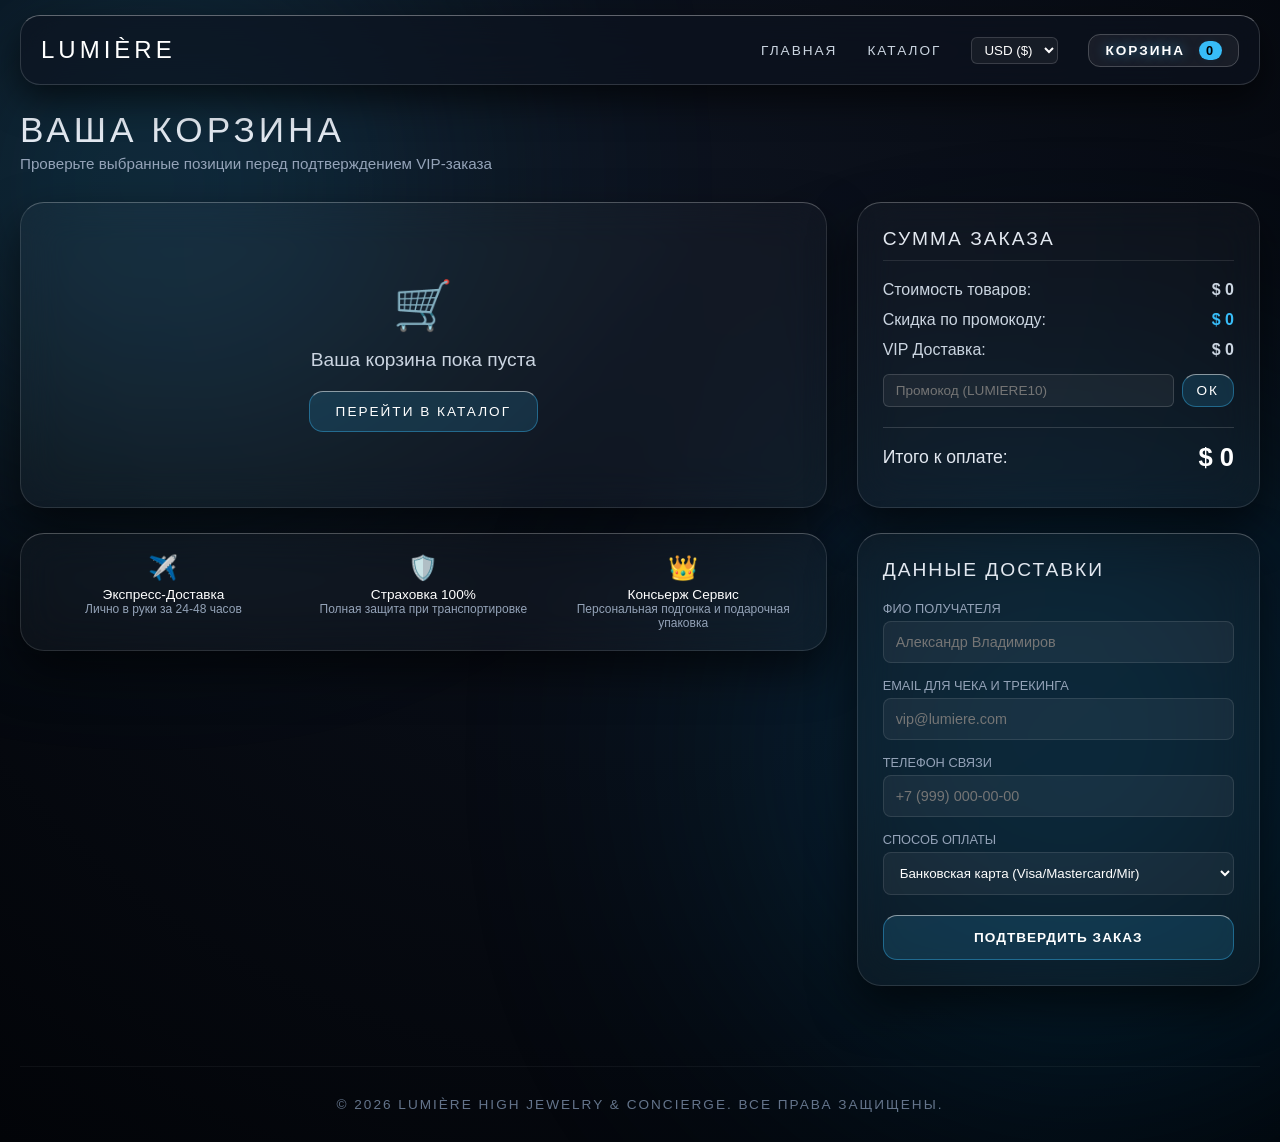
==== commit f913b769: "kategory" ====
--- a/cart.html
+++ b/cart.html
@@ -3,7 +3,7 @@
 <head>
   <meta charset="UTF-8">
   <meta name="viewport" content="width=device-width, initial-scale=1.0">
-  <title>LUMIÈRE | Корзина</title>
+  <title>LUMIÈRE | Корзина и Оформление</title>
   <link rel="stylesheet" href="style.css">
 </head>
 <body>
@@ -11,80 +11,142 @@
   <div class="bg-blob blob-2"></div>
 
   <div class="container">
+    <!-- Шапка сайта -->
     <header>
-      <nav class="nav-glass">
-        <a href="index.html" class="logo">LUMIÈRE</a>
-        <ul class="nav-links">
-          <li><a href="index.html">Главная</a></li>
-          <li><a href="catalog.html">Каталог</a></li>
-          <li><a href="cart.html" class="active cart-icon-btn">Корзина <span class="cart-badge" id="cart-count">0</span></a></li>
+      <nav class="nav-glass" style="display: flex; justify-content: space-between; align-items: center; padding: 20px;">
+        <a href="index.html" class="logo" style="font-size: 1.5rem; letter-spacing: 4px; text-decoration: none; color: #fff; font-weight: 300;">LUMIÈRE</a>
+        
+        <ul class="nav-links" style="display: flex; gap: 30px; list-style: none; align-items: center;">
+          <li><a href="index.html" style="color: #cbd5e1; text-decoration: none;">Главная</a></li>
+          <li><a href="catalog.html" style="color: #cbd5e1; text-decoration: none;">Каталог</a></li>
+          <li>
+            <!-- Селектор Валют -->
+            <select id="currency-selector" style="background: rgba(255,255,255,0.05); border: 1px solid rgba(255,255,255,0.15); color: #fff; padding: 4px 8px; border-radius: 6px; cursor: pointer;">
+              <option value="USD" style="background: #0f172a;">USD ($)</option>
+              <option value="EUR" style="background: #0f172a;">EUR (€)</option>
+              <option value="RUB" style="background: #0f172a;">RUB (₽)</option>
+            </select>
+          </li>
+          <li>
+            <a href="cart.html" class="active cart-icon-btn" style="color: #fff; text-decoration: none; font-weight: 600;">
+              Корзина <span class="cart-badge" id="cart-count" style="background: #38bdf8; color: #000; padding: 2px 7px; border-radius: 10px; font-size: 0.8rem;">0</span>
+            </a>
+          </li>
         </ul>
       </nav>
     </header>
 
-    <main>
-      <h1 style="letter-spacing: 4px; font-weight: 300; margin-bottom: 30px;">ВАША КОРЗИНА</h1>
+    <main style="margin-top: 40px; margin-bottom: 80px;">
+      <div style="display: flex; justify-content: space-between; align-items: flex-end; margin-bottom: 30px;">
+        <div>
+          <h1 style="letter-spacing: 4px; font-weight: 300; font-size: 2.2rem; margin-bottom: 5px;">ВАША КОРЗИНА</h1>
+          <p style="color: #94a3b8; font-size: 0.95rem;">Проверьте выбранные позиции перед подтверждением VIP-заказа</p>
+        </div>
+      </div>
 
+      <!-- Главная сетка корзины -->
       <div style="display: grid; grid-template-columns: 2fr 1fr; gap: 30px;">
-        <!-- Таблица товаров -->
-    <div class="glass-card">
-  <!-- Блок пустой корзины -->
-  <div class="empty-cart">
-    <p>Ваша корзина пока пуста</p>
-    <a href="catalog.html" class="btn-glass">Перейти в каталог</a>
-  </div>
-</div>
+        
+        <!-- Левая колонка: Список товаров -->
+        <div>
+          <div class="glass-card" id="cart-items-container" style="padding: 25px;">
+            <!-- Товары загружаются динамически из script.js -->
+          </div>
 
-        <!-- Оформление заказа -->
-        <div class="glass-card">
-          <h3 style="margin-bottom: 20px; font-weight: 400; letter-spacing: 2px;">ОФОРМЛЕНИЕ</h3>
-          <form onsubmit="submitOrder(event)">
-            <div class="form-group">
-              <input type="text" class="form-input" placeholder="Ваше Имя" required>
+          <!-- Преимущества сервиса -->
+          <div class="glass-card" style="margin-top: 25px; padding: 20px; display: grid; grid-template-columns: repeat(3, 1fr); gap: 15px; text-align: center;">
+            <div>
+              <div style="font-size: 1.5rem; margin-bottom: 5px;">✈️</div>
+              <div style="font-size: 0.85rem; color: #fff; font-weight: 500;">Экспресс-Доставка</div>
+              <div style="font-size: 0.75rem; color: #94a3b8;">Лично в руки за 24-48 часов</div>
             </div>
-            <div class="form-group">
-              <input type="email" class="form-input" placeholder="Email" required>
+            <div>
+              <div style="font-size: 1.5rem; margin-bottom: 5px;">🛡️</div>
+              <div style="font-size: 0.85rem; color: #fff; font-weight: 500;">Страховка 100%</div>
+              <div style="font-size: 0.75rem; color: #94a3b8;">Полная защита при транспортировке</div>
             </div>
-            <div class="form-group">
-              <input type="tel" class="form-input" placeholder="Телефон" required>
+            <div>
+              <div style="font-size: 1.5rem; margin-bottom: 5px;">👑</div>
+              <div style="font-size: 0.85rem; color: #fff; font-weight: 500;">Консьерж Сервис</div>
+              <div style="font-size: 0.75rem; color: #94a3b8;">Персональная подгонка и подарочная упаковка</div>
             </div>
-            <button type="submit" class="btn-glass" style="width: 100%;">Заказать</button>
-          </form>
+          </div>
         </div>
+
+        <!-- Правая колонка: Итоговый расчет и Оформление -->
+        <div>
+          <!-- Блок Итого -->
+          <div class="glass-card" style="padding: 25px; margin-bottom: 25px;">
+            <h3 style="margin-bottom: 20px; font-weight: 400; letter-spacing: 2px; font-size: 1.2rem; border-bottom: 1px solid rgba(255,255,255,0.1); padding-bottom: 10px;">СУММА ЗАКАЗА</h3>
+            
+            <div style="display: flex; justify-content: space-between; margin-bottom: 12px; color: #cbd5e1;">
+              <span>Стоимость товаров:</span>
+              <strong id="cart-subtotal">$ 0</strong>
+            </div>
+
+            <div style="display: flex; justify-content: space-between; margin-bottom: 12px; color: #cbd5e1;">
+              <span>Скидка по промокоду:</span>
+              <strong id="cart-discount" style="color: #38bdf8;">- $ 0</strong>
+            </div>
+
+            <div style="display: flex; justify-content: space-between; margin-bottom: 15px; color: #cbd5e1;">
+              <span>VIP Доставка:</span>
+              <strong id="cart-delivery">$ 0</strong>
+            </div>
+
+            <!-- Поле Промокода -->
+            <form onsubmit="applyPromoCode(event)" style="display: flex; gap: 8px; margin-bottom: 20px; margin-top: 15px;">
+              <input type="text" id="promo-input" placeholder="Промокод (LUMIERE10)" style="flex-grow: 1; padding: 8px 12px; background: rgba(255,255,255,0.05); border: 1px solid rgba(255,255,255,0.15); border-radius: 6px; color: #fff; font-size: 0.85rem;">
+              <button type="submit" class="btn-glass" style="padding: 8px 14px; font-size: 0.85rem; white-space: nowrap;">ОК</button>
+            </form>
+
+            <div style="border-top: 1px solid rgba(255,255,255,0.15); padding-top: 15px; display: flex; justify-content: space-between; align-items: center; margin-bottom: 10px;">
+              <span style="font-size: 1.1rem;">Итого к оплате:</span>
+              <strong id="cart-total-price" style="font-size: 1.6rem; color: #fff;">$ 0</strong>
+            </div>
+          </div>
+
+          <!-- Форма оформления -->
+          <div class="glass-card" style="padding: 25px;">
+            <h3 style="margin-bottom: 20px; font-weight: 400; letter-spacing: 2px; font-size: 1.2rem;">ДАННЫЕ ДОСТАВКИ</h3>
+            
+            <form onsubmit="submitOrder(event)">
+              <div style="margin-bottom: 15px;">
+                <label style="display: block; font-size: 0.8rem; color: #94a3b8; margin-bottom: 5px;">ФИО ПОЛУЧАТЕЛЯ</label>
+                <input type="text" id="order-name" class="form-input" placeholder="Александр Владимиров" required style="width: 100%; padding: 12px; background: rgba(255,255,255,0.05); border: 1px solid rgba(255,255,255,0.1); border-radius: 8px; color: #fff;">
+              </div>
+
+              <div style="margin-bottom: 15px;">
+                <label style="display: block; font-size: 0.8rem; color: #94a3b8; margin-bottom: 5px;">EMAIL ДЛЯ ЧЕКА И ТРЕКИНГА</label>
+                <input type="email" id="order-email" class="form-input" placeholder="vip@lumiere.com" required style="width: 100%; padding: 12px; background: rgba(255,255,255,0.05); border: 1px solid rgba(255,255,255,0.1); border-radius: 8px; color: #fff;">
+              </div>
+
+              <div style="margin-bottom: 15px;">
+                <label style="display: block; font-size: 0.8rem; color: #94a3b8; margin-bottom: 5px;">ТЕЛЕФОН СВЯЗИ</label>
+                <input type="tel" id="order-phone" class="form-input" placeholder="+7 (999) 000-00-00" required style="width: 100%; padding: 12px; background: rgba(255,255,255,0.05); border: 1px solid rgba(255,255,255,0.1); border-radius: 8px; color: #fff;">
+              </div>
+
+              <div style="margin-bottom: 20px;">
+                <label style="display: block; font-size: 0.8rem; color: #94a3b8; margin-bottom: 5px;">СПОСОБ ОПЛАТЫ</label>
+                <select style="width: 100%; padding: 12px; background: rgba(255,255,255,0.05); border: 1px solid rgba(255,255,255,0.1); border-radius: 8px; color: #fff; cursor: pointer;">
+                  <option value="card" style="background: #0f172a;">Банковская карта (Visa/Mastercard/Mir)</option>
+                  <option value="crypto" style="background: #0f172a;">Криптовалюта (USDT / BTC)</option>
+                  <option value="concierge" style="background: #0f172a;">Оплата наличными курьеру</option>
+                </select>
+              </div>
+
+              <button type="submit" class="btn-glass" style="width: 100%; padding: 14px; font-weight: 600; letter-spacing: 1px;">ПОДТВЕРДИТЬ ЗАКАЗ</button>
+            </form>
+          </div>
+        </div>
+
       </div>
     </main>
 
     <footer>
-      <p>© 2026 LUMIÈRE. Все права защищены. Зеркальный минимализм.</p>
+      <p style="text-align: center; color: #64748b; font-size: 0.85rem;">© 2026 LUMIÈRE HIGH JEWELRY & CONCIERGE. ВСЕ ПРАВА ЗАЩИЩЕНЫ.</p>
     </footer>
   </div>
-
-  <div class="cart-card">
-  <!-- Картинка -->
-  <div class="cart-img-wrap">
-    <img src="img/product.jpg" alt="Lumière Monolith Steel">
-  </div>
-
-  <!-- Информация о товаре -->
-  <div class="cart-info">
-    <h3 class="cart-title">Lumière Monolith Steel</h3>
-    <div class="cart-price">$ 420</div>
-  </div>
-
-  <!-- Действия -->
-  <div class="cart-actions">
-    <button class="cart-remove-btn">Удалить</button>
-  </div>
-</div>
-
-<!-- Итоговый блок -->
-<div class="cart-summary-card">
-  <div class="summary-line">
-    <span>Итого:</span>
-    <strong>$ 420</strong>
-  </div>
-  <button class="btn-glass checkout-btn">Оформить заказ</button>
-</div>
 
   <script src="script.js"></script>
 </body>
--- a/style.css
+++ b/style.css
@@ -114,14 +114,16 @@
   margin-left: 8px;
 }
 
-/* Эффект прокрутки */
+/* Эффект плавного появления при прокрутке */
 .reveal {
   opacity: 0;
-  transform: translateY(40px) scale(0.98);
-  transition: opacity 0.6s cubic-bezier(0.16, 1, 0.3, 1), transform 0.6s cubic-bezier(0.16, 1, 0.3, 1);
+  transform: translateY(30px) scale(0.98);
+  transition: opacity 0.8s cubic-bezier(0.16, 1, 0.3, 1), 
+              transform 0.8s cubic-bezier(0.16, 1, 0.3, 1);
   will-change: transform, opacity;
 }
 
+/* Класс, который JS добавляет при прокрутке */
 .reveal.active {
   opacity: 1;
   transform: translateY(0) scale(1);
@@ -364,7 +366,16 @@
   to { transform: translateX(0); opacity: 1; }
 }
 
-/* Корзина */
+/* Корзина (Десктоп) */
+.cart-container, 
+.checkout-layout,
+.cart-layout {
+  display: flex;
+  flex-direction: row;
+  gap: 25px;
+  align-items: flex-start;
+}
+
 .cart-table-wrapper {
   width: 100%;
   overflow-x: auto;
@@ -390,196 +401,9 @@
   letter-spacing: 2px;
 }
 
-.form-group {
-  margin-bottom: 18px;
-}
-
-.form-input {
-  width: 100%;
-  padding: 12px 18px;
-  background: rgba(0, 0, 0, 0.3);
-  border: 1px solid rgba(255, 255, 255, 0.15);
-  border-radius: 12px;
-  color: #fff;
-  outline: none;
-  font-size: 0.9rem;
-  transition: 0.3s;
-}
-
-.form-input:focus {
-  border-color: #38bdf8;
-  box-shadow: 0 0 15px rgba(56, 189, 248, 0.2);
-}
-
-footer {
-  margin-top: 80px;
-  padding: 30px 0;
-  text-align: center;
-  color: #64748b;
-  font-size: 0.8rem;
-  letter-spacing: 2px;
-  border-top: 1px solid rgba(255, 255, 255, 0.05);
-}
-
-/* ==========================================
-   📱 МОБИЛЬНАЯ ВЕРСИЯ (MEDIA QUERIES)
-   ========================================== */
-
-/* Планшеты и телефоны (до 768px) */
-@media (max-width: 768px) {
-  .container {
-    padding: 0 12px;
-  }
-
-  header {
-    top: 10px;
-    margin-bottom: 30px;
-  }
-
-  .nav-glass {
-    flex-direction: column;
-    gap: 12px;
-    padding: 12px 16px;
-    border-radius: 18px;
-  }
-
-  .nav-links {
-    gap: 12px;
-    font-size: 0.75rem;
-    flex-wrap: wrap;
-    justify-content: center;
-    width: 100%;
-  }
-
-  .hero {
-    padding: 40px 10px;
-  }
-
-  .hero h1 {
-    font-size: 2.3rem;
-    letter-spacing: 3px;
-  }
-
-  .hero p {
-    font-size: 0.95rem;
-  }
-
-  .hero-buttons {
-    flex-direction: column;
-    width: 100%;
-  }
-
-  .hero-buttons .btn-glass {
-    width: 100%;
-  }
-
-  .filter-bar,
-  .filters-container {
-    gap: 6px;
-  }
-
-  .filter-btn {
-    padding: 8px 12px;
-    font-size: 0.75rem;
-    flex: 1 1 calc(50% - 6px);
-    text-align: center;
-  }
-
-  .products-grid {
-    grid-template-columns: repeat(auto-fill, minmax(200px, 1fr));
-    gap: 15px;
-  }
-
-  .product-img {
-    height: 170px;
-  }
-
-  .glass-card {
-    padding: 20px;
-    border-radius: 20px;
-  }
-}/* ==========================================
-   📱 МОБИЛЬНАЯ ВЕРСИЯ КОРЗИНЫ
-   ========================================== */
-@media (max-width: 768px) {
-
-  /* Убираем лишние отступы у контейнеров */
-  .container {
-    padding: 0 10px !important;
-    width: 100% !important;
-    overflow-x: hidden;
-  }
-
-  /* Стеклянная карточка подстраивается под экран */
-  .glass-card {
-    padding: 12px !important;
-    width: 100% !important;
-    box-sizing: border-box !important;
-    margin: 0 auto !important;
-  }
-
-  /* Скрываем заголовки таблицы (Товар, Цена и т.д.) */
-  .cart-table thead {
-    display: none !important;
-  }
-
-  /* Превращаем таблицу и строки в гибкие карточки */
-  .cart-table, 
-  .cart-table tbody, 
-  .cart-table tr, 
-  .cart-table td {
-    display: block !important;
-    width: 100% !important;
-    box-sizing: border-box !important;
-  }
-
-  .cart-table tr {
-    margin-bottom: 15px;
-    background: rgba(255, 255, 255, 0.05);
-    border: 1px solid rgba(255, 255, 255, 0.12);
-    border-radius: 16px;
-    padding: 12px;
-  }
-
-  .cart-table td {
-    display: flex !important;
-    justify-content: space-between !important;
-    align-items: center !important;
-    padding: 10px 0 !important;
-    border-bottom: 1px solid rgba(255, 255, 255, 0.08) !important;
-    text-align: right !important;
-    font-size: 0.9rem;
-  }
-
-  .cart-table td:last-child {
-    border-bottom: none !important;
-  }
-
-  /* Картинка товара внутри корзины */
-  .cart-table img {
-    width: 50px !important;
-    height: 50px !important;
-    object-fit: cover;
-    border-radius: 10px;
-  }
-
-  /* Поле с итоговой суммой и кнопка оформления */
-  .cart-summary, 
-  .cart-checkout {
-    width: 100% !important;
-    margin-top: 15px;
-    text-align: center !important;
-  }
-
-  .btn-glass {
-    width: 100% !important;
-    display: block !important;
-  }
-}
-/* Мобильная карточка товара */
 .cart-card {
   display: flex;
-  flex-direction: column; /* Выстраиваем строго в столбик */
+  flex-direction: column;
   align-items: center;
   text-align: center;
   gap: 12px;
@@ -622,43 +446,14 @@
   padding: 6px 12px;
 }
 
-/* Итоговый блок под карточками */
+.cart-summary-block,
 .cart-summary-card {
   width: 100%;
+  margin-top: 20px;
   padding: 20px;
-  background: rgba(255, 255, 255, 0.05);
-  border-radius: 20px;
-  border: 1px solid rgba(255, 255, 255, 0.15);
-  box-sizing: border-box;
-  text-align: center;
-}
-
-.summary-line {
-  display: flex;
-  justify-content: space-between;
-  font-size: 1.1rem;
-  color: #fff;
-  margin-bottom: 15px;
-}
-
-.checkout-btn {
-  width: 100%;
-}
-
-/* Адаптив под маленькие экраны */
-@media (max-width: 768px) {
-  .container {
-    padding: 0 12px !important;
-    width: 100% !important;
-  }
-}
-.cart-summary-block {
-  width: 100%;
-  margin-top: 20px;
-  padding: 16px;
   background: rgba(255, 255, 255, 0.04);
   border: 1px solid rgba(255, 255, 255, 0.12);
-  border-radius: 16px;
+  border-radius: 20px;
   box-sizing: border-box;
 }
 
@@ -678,56 +473,155 @@
 }
 
 .checkout-btn {
-  width: 100% !important; /* Кнопка растянется на всю ширину блока */
+  width: 100%;
   padding: 14px 0;
   text-align: center;
   display: block;
 }
-/* Выравнивание пустой корзины строго по центру */
+
 .empty-cart {
-  width: 100% !important;
-  max-width: 100% !important;
+  width: 100%;
   text-align: center;
   padding: 30px 10px;
-  box-sizing: border-box !important;
+  box-sizing: border-box;
 }
 
 .empty-cart p {
   color: #94a3b8;
   font-size: 1rem;
   margin-bottom: 20px;
-  white-space: normal !important; /* Разрешаем переносы текста */
-}
-
-/* Фикс для мобильных устройств */
-@media (max-width: 768px) {
-  .glass-card {
+}
+
+.form-group {
+  margin-bottom: 18px;
+}
+
+.form-input {
+  width: 100%;
+  padding: 12px 18px;
+  background: rgba(0, 0, 0, 0.3);
+  border: 1px solid rgba(255, 255, 255, 0.15);
+  border-radius: 12px;
+  color: #fff;
+  outline: none;
+  font-size: 0.9rem;
+  transition: 0.3s;
+}
+
+.form-input:focus {
+  border-color: #38bdf8;
+  box-shadow: 0 0 15px rgba(56, 189, 248, 0.2);
+}
+
+footer {
+  margin-top: 80px;
+  padding: 30px 0;
+  text-align: center;
+  color: #64748b;
+  font-size: 0.8rem;
+  letter-spacing: 2px;
+  border-top: 1px solid rgba(255, 255, 255, 0.05);
+}
+/* ==========================================
+   📱 ПОЛНЫЙ ПЕРЕВОД ВСЕХ БЛОКОВ В 1 СТОЛБИК
+   ========================================== */
+@media screen and (max-width: 768px) {
+
+  /* 1. Все главные обёртки и контейнеры — строго в столбик */
+  main,
+  .container,
+  .cart-container,
+  .checkout-layout,
+  .cart-layout,
+  .cart-grid,
+  .cart-main-wrapper,
+  .checkout-container,
+  .checkout-grid {
+    display: flex !important;
+    flex-direction: column !important;
+    grid-template-columns: 1fr !important;
+    grid-template-areas: none !important;
     width: 100% !important;
     max-width: 100% !important;
-    padding: 15px !important;
-    overflow: hidden !important; /* Обрезаем любые вылезания */
+    gap: 20px !important;
     box-sizing: border-box !important;
-  }
-}
-@media (max-width: 768px) {
-  /* Перестраиваем общую сетку корзины строго в столбик */
-  .cart-grid,
-  .cart-layout,
-  .cart-container {
+    margin-left: 0 !important;
+    margin-right: 0 !important;
+  }
+
+  /* 2. Каждая крупная секция (Товары, Сумма заказа, Данные доставки) — на 100% ширины */
+  .cart-items-section,
+  .order-summary-section,
+  .checkout-section,
+  .cart-summary-block,
+  .cart-summary-card,
+  .glass-card,
+  .checkout-card {
+    display: block !important;
+    width: 100% !important;
+    max-width: 100% !important;
+    float: none !important;
+    margin: 0 0 20px 0 !important;
+    box-sizing: border-box !important;
+  }
+
+  /* 3. Карточка каждого товара — элементы внутри тоже тег за тегом */
+  .cart-card,
+  .cart-item {
     display: flex !important;
-    flex-direction: column !important; /* Блок под блоком */
-    grid-template-columns: 1fr !important; /* Если использовался CSS Grid */
-    width: 100% !important;
-    gap: 20px !important;
-  }
-
-  /* Карточка корзины и форма оформления на всю ширину */
-  .glass-card,
-  .cart-card,
-  .checkout-section,
-  .checkout-card {
-    width: 100% !important;
-    max-width: 100% !important;
+    flex-direction: column !important;
+    align-items: center !important;
+    justify-content: center !important;
+    width: 100% !important;
+    padding: 16px !important;
     box-sizing: border-box !important;
-  }
-}+    text-align: center !important;
+  }
+
+  .cart-img-wrap,
+  .product-img {
+    width: 100% !important;
+    max-width: 140px !important;
+    height: auto !important;
+    margin: 0 auto 12px auto !important;
+  }
+
+  /* 4. Блок подсчёта суммы и промокода — элементы в столбик */
+  .summary-line,
+  .promo-block,
+  .cart-summary-row {
+    display: flex !important;
+    flex-direction: column !important;
+    align-items: stretch !important;
+    width: 100% !important;
+    gap: 10px !important;
+  }
+
+  /* 5. Поля ввода формы доставки — тег за тегом */
+  .form-group,
+  .form-row,
+  .checkout-form {
+    display: flex !important;
+    flex-direction: column !important;
+    width: 100% !important;
+    gap: 12px !important;
+  }
+
+  .form-input,
+  .form-control,
+  select,
+  input {
+    width: 100% !important;
+    box-sizing: border-box !important;
+  }
+
+  /* 6. Все кнопки — во всю ширину */
+  .btn-glass,
+  .checkout-btn,
+  button {
+    width: 100% !important;
+    display: block !important;
+    text-align: center !important;
+    box-sizing: border-box !important;
+  }
+}
